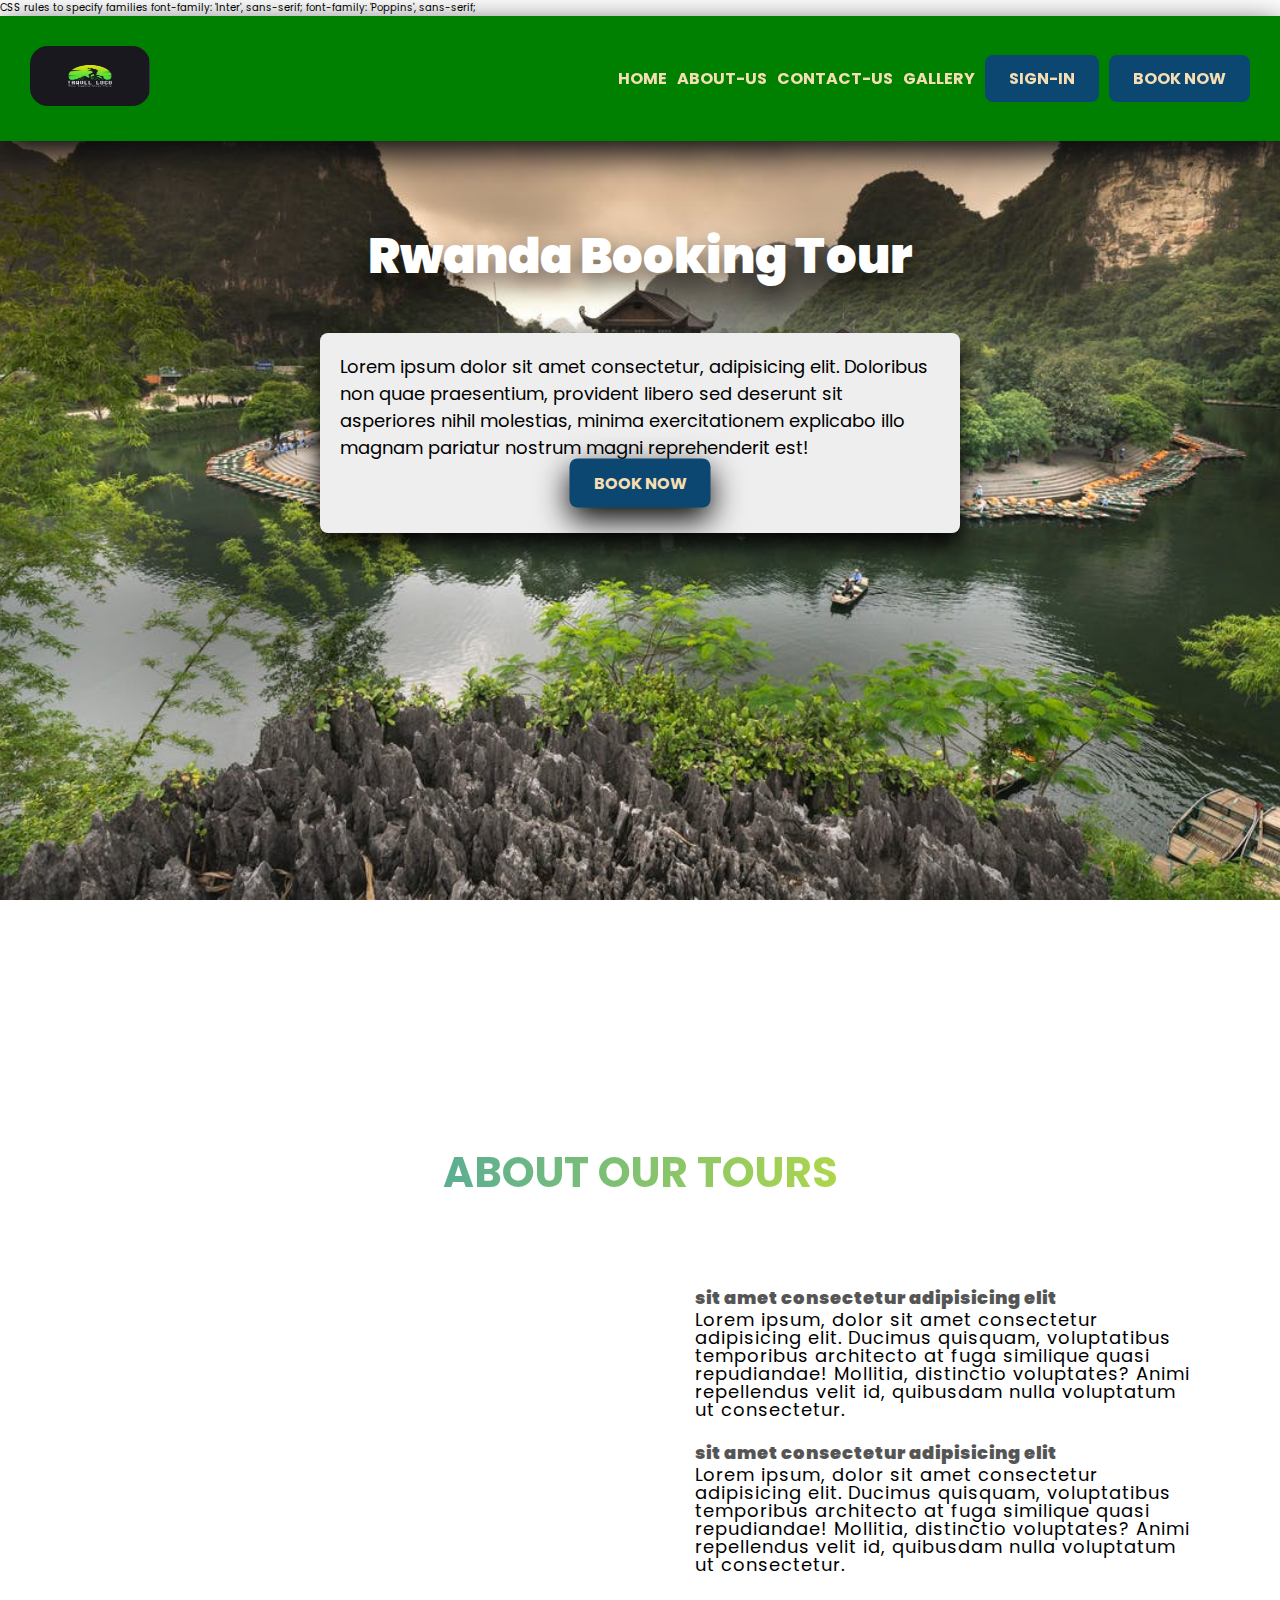
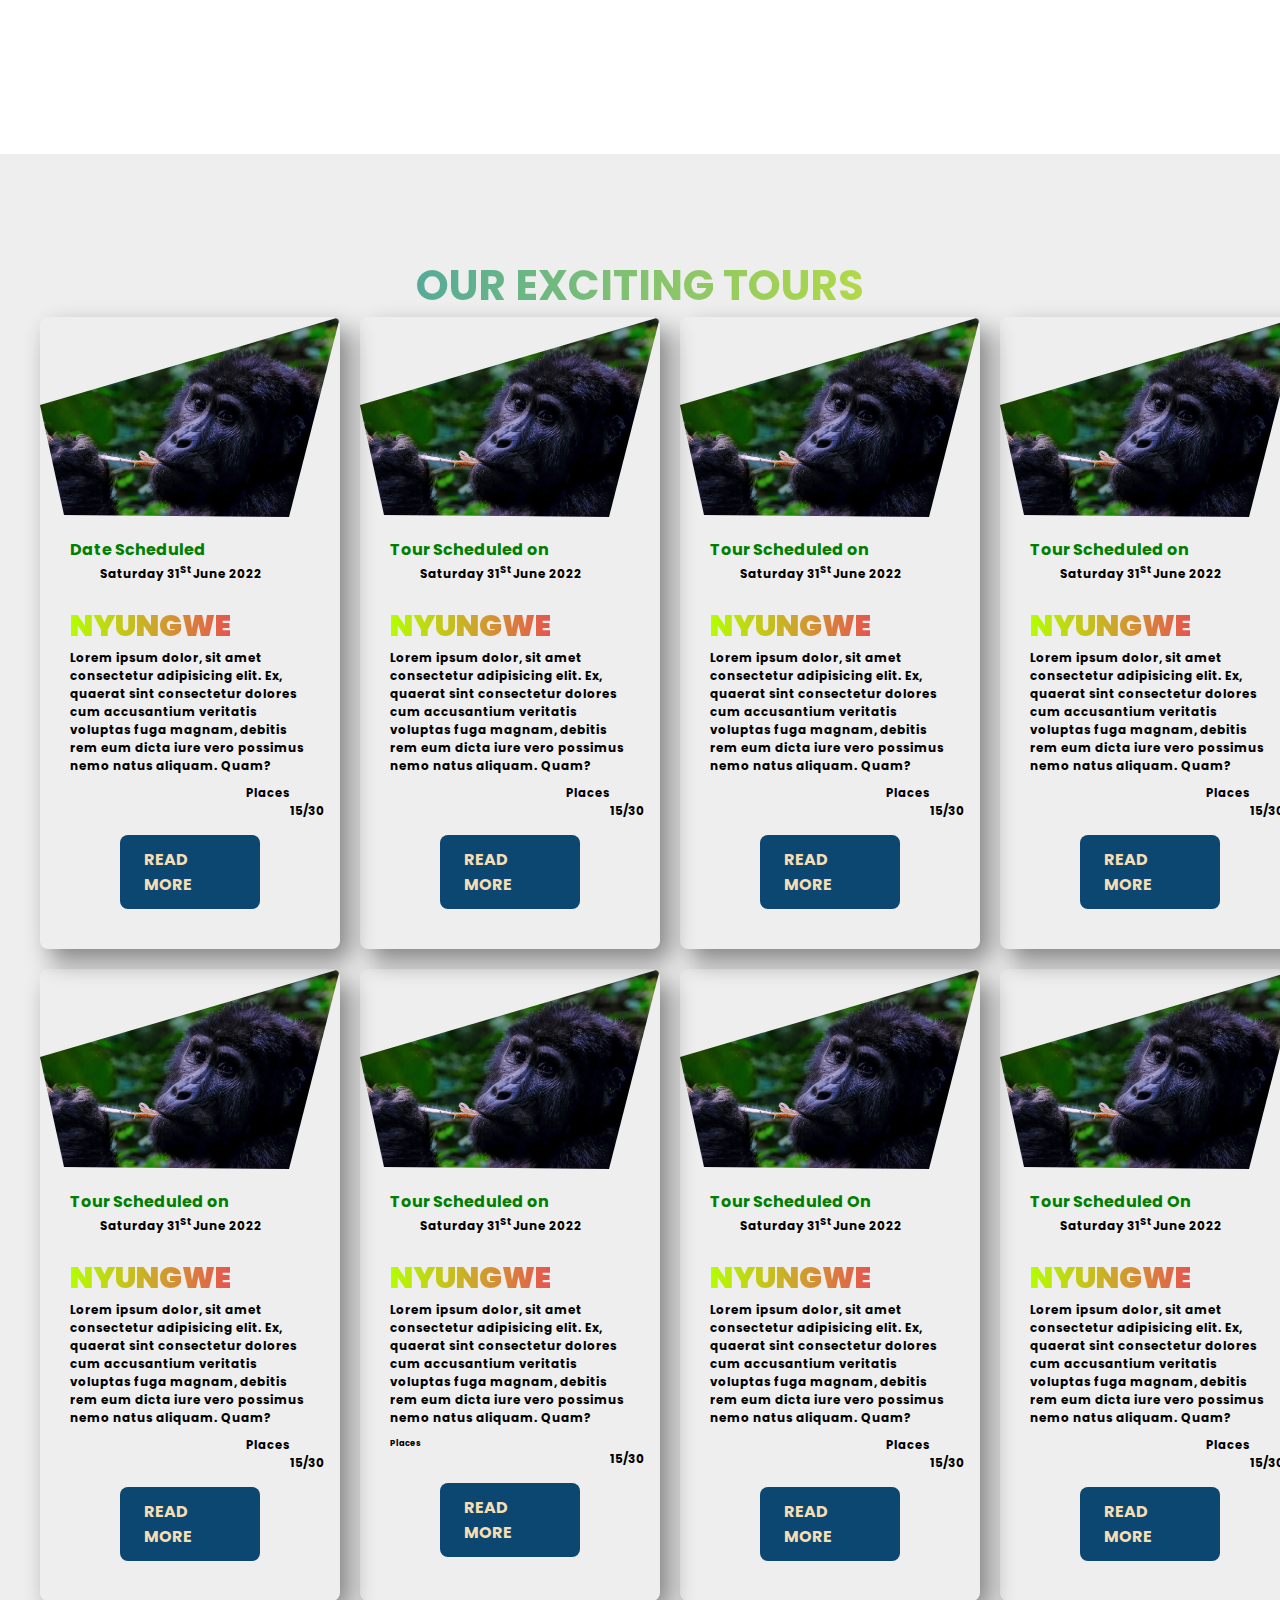
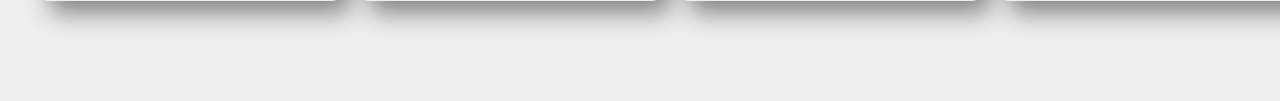
==== index.html @ 960411f7 "push my project" ====
<!DOCTYPE html>
<html lang="en">
  <head>
    <meta charset="UTF-8" />
    <meta http-equiv="X-UA-Compatible" content="IE=edge" />
    <meta name="viewport" content="width=device-width, initial-scale=1.0" />
    <title>Rwanda-Booking-Tour</title>
    <link rel="icon" href="images/travel-and-tour.jpg" />
    <link rel="stylesheet" href="CSS/style.css" />
    <link rel="preconnect" href="https://fonts.googleapis.com" />
    <link rel="preconnect" href="https://fonts.gstatic.com" crossorigin />
    <link
      href="https://fonts.googleapis.com/css2?family=Inter:wght@400;500;700;900&family=Poppins&display=swap"
      rel="stylesheet"
    />
    CSS rules to specify families font-family: 'Inter', sans-serif; font-family:
    'Poppins', sans-serif;
  </head>
  <body id="home">
    <nav >
      <div>
        <img
          class="logo-img"
          src="images/logo-travel.jpg"
          alt="Rwanda-Booking-Tour logo"
        />
      </div>
      <ul class="nav-links">
        <li><a href="#home" class="nav-link">Home</a></li>
        <li><a href="#about" class="nav-link">About-Us</a></li>
        <li><a href="" class="nav-link">Contact-Us</a></li>
        <li><a href="" class="nav-link">Gallery </a></li>
        <li><a href="" class="nav-link nav-btn">Sign-In</a></li>
        <li><a href="#tour" class="nav-link nav-btn">Book Now</a></li>
      </ul>
    </nav>
    <header>
      <div class="Home">
        <h1 class="home-title">Rwanda Booking Tour</h1>
        <div class="text">
          <p class="home-paragraph">
            Lorem ipsum dolor sit amet consectetur, adipisicing elit. Doloribus
            non quae praesentium, provident libero sed deserunt sit asperiores
            nihil molestias, minima exercitationem explicabo illo magnam
            pariatur nostrum magni reprehenderit est!
          </p>
          <a href="" class="nav-link nav-btn home-btn read-btn">Book Now </a>
        </div>
      </div>
    </header>
    <div class="about-container" id="about">
      <h2 class="title">About Our Tours</h2>
      <div class="container">
        <div class="video">
          <iframe
            width="560"
            height="315"
            src="https://www.youtube.com/embed/UB1O30fR-EE"
            title="YouTube video player"
            frameborder="0"
            allow="accelerometer; autoplay; clipboard-write; encrypted-media; gyroscope; picture-in-picture"
            allowfullscreen
          ></iframe>
        </div>
        <div class="about-text">
          <div class="firstParagraph">
            <h4>sit amet consectetur adipisicing elit</h4>

            <p class="about-paragraph">
              Lorem ipsum, dolor sit amet consectetur adipisicing elit. Ducimus
              quisquam, voluptatibus temporibus architecto at fuga similique
              quasi repudiandae! Mollitia, distinctio voluptates? Animi
              repellendus velit id, quibusdam nulla voluptatum ut consectetur.
            </p>
          </div>
          <div class="secondParagraph">
            <h4>sit amet consectetur adipisicing elit</h4>
            <p class="about-paragraph">
              Lorem ipsum, dolor sit amet consectetur adipisicing elit. Ducimus
              quisquam, voluptatibus temporibus architecto at fuga similique
              quasi repudiandae! Mollitia, distinctio voluptates? Animi
              repellendus velit id, quibusdam nulla voluptatum ut consectetur.
            </p>
          </div>
        </div>
      </div>
    </div>
    <div class="tours-container" id="tour">
      <h2 class="title">Our Exciting Tours</h2>
      <div class="main-card">
        <div class="card">
          <img src="images/gorilla2.jpeg" alt="" class="img-card" />
          <div class="card-content">
            <h5 class="schedule-title">Date Scheduled</h5>
            <p class="schedule-date">Saturday 31<sup>St</sup>June 2022</p>
            <h3 class="tour-title">Nyungwe</h3>
            <p>
              Lorem ipsum dolor, sit amet consectetur adipisicing elit. Ex,
              quaerat sint consectetur dolores cum accusantium veritatis
              voluptas fuga magnam, debitis rem eum dicta iure vero possimus
              nemo natus aliquam. Quam?
            </p>
            <div class="place-number">
              <h5 class="place-title">Places</h5>
            <p class="place">15/30</p>
            </div>
            
          </div>
          <div>
            <a href="" class="nav-link nav-btn read-more">Read More </a>
          </div>
          
        </div>
        <div class="card">
          <img src="images/gorilla2.jpeg" alt="" class="img-card" />
          <div class="card-content">
            <h5 class="schedule-title">Tour Scheduled on</h5>
            <p class="schedule-date">Saturday 31<sup>St</sup>June 2022</p>
            <h3 class="tour-title">Nyungwe</h3>
            <p>
              Lorem ipsum dolor, sit amet consectetur adipisicing elit. Ex,
              quaerat sint consectetur dolores cum accusantium veritatis
              voluptas fuga magnam, debitis rem eum dicta iure vero possimus
              nemo natus aliquam. Quam?
            </p>
            <div class="place-number">
              <h5 class="place-title">Places</h5>
            <p class="place">15/30</p>
            </div>
            
          </div>
          <div>
            <a href="" class="nav-link nav-btn read-more">Read More </a>
          </div>
          
        </div>
        <div class="card">
          <img src="images/gorilla2.jpeg" alt="" class="img-card" />
          <div class="card-content">
            <h5 class="schedule-title">Tour Scheduled on</h5>
            <p class="schedule-date">Saturday 31<sup>St</sup>June 2022</p>
            <h3 class="tour-title">Nyungwe</h3>
            <p>
              Lorem ipsum dolor, sit amet consectetur adipisicing elit. Ex,
              quaerat sint consectetur dolores cum accusantium veritatis
              voluptas fuga magnam, debitis rem eum dicta iure vero possimus
              nemo natus aliquam. Quam?
            </p>
            <div class="place-number">
              <h5 class="place-title">Places</h5>
              <p class="place">15/30</p>
            </div>
           
          </div>
          <div>
            <a href="" class="nav-link nav-btn read-more">Read More </a>
          </div>
          
        </div>
        <div class="card">
          <img src="images/gorilla2.jpeg" alt="" class="img-card" />
          <div class="card-content">
            <h5 class="schedule-title">Tour Scheduled on</h5>
            <p class="schedule-date">Saturday 31<sup>St</sup>June 2022</p>
            <h3 class="tour-title">Nyungwe</h3>
            <p>
              Lorem ipsum dolor, sit amet consectetur adipisicing elit. Ex,
              quaerat sint consectetur dolores cum accusantium veritatis
              voluptas fuga magnam, debitis rem eum dicta iure vero possimus
              nemo natus aliquam. Quam?
            </p>
            <div class="place-number">
              <h5 class="place-title">Places</h5>
            <p class="place">15/30</p>
            </div>
            
          </div>
          <div>
            <a href="" class="nav-link nav-btn read-more">Read More </a>
          </div>
          
        </div>
        <div class="card">
          <img src="images/gorilla2.jpeg" alt="" class="img-card" />
          <div class="card-content">
            <h5 class="schedule-title">Tour Scheduled on</h5>
            <p class="schedule-date">Saturday 31<sup>St</sup>June 2022</p>
            <h3 class="tour-title">Nyungwe</h3>
            <p>
              Lorem ipsum dolor, sit amet consectetur adipisicing elit. Ex,
              quaerat sint consectetur dolores cum accusantium veritatis
              voluptas fuga magnam, debitis rem eum dicta iure vero possimus
              nemo natus aliquam. Quam?
            </p>
            <div class="place-number">
              <h5 class="place-title">Places</h5>
              <p class="place">15/30</p>
            </div>
           
          </div>
          <div>
            <a href="" class="nav-link nav-btn read-more">Read More </a>
          </div>
          
        </div>
        <div class="card">
          <img src="images/gorilla2.jpeg" alt="" class="img-card" />
          <div class="card-content">
            <h5 class="schedule-title">Tour Scheduled on</h5>
            <p class="schedule-date">Saturday 31<sup>St</sup>June 2022</p>
            <h3 class="tour-title">Nyungwe</h3>
            <p>
              Lorem ipsum dolor, sit amet consectetur adipisicing elit. Ex,
              quaerat sint consectetur dolores cum accusantium veritatis
              voluptas fuga magnam, debitis rem eum dicta iure vero possimus
              nemo natus aliquam. Quam?
            </p>
            <div class="place-number"></div>
            <h5 class="place-title">Places</h5>
            <p class="place">15/30</p>
          </div>
          <div>
            <a href="" class="nav-link nav-btn read-more">Read More </a>
          </div>
          
        </div>
        <div class="card">
          <img src="images/gorilla2.jpeg" alt="" class="img-card" />
          <div class="card-content">
            <h5 class="schedule-title">Tour Scheduled On</h5>
            <p class="schedule-date">Saturday 31<sup>St</sup>June 2022</p>
            <h3 class="tour-title">Nyungwe</h3>
            <p>
              Lorem ipsum dolor, sit amet consectetur adipisicing elit. Ex,
              quaerat sint consectetur dolores cum accusantium veritatis
              voluptas fuga magnam, debitis rem eum dicta iure vero possimus
              nemo natus aliquam. Quam?
            </p>
            <div class="place-number">
              <h5 class="place-title">Places</h5>
            <p class="place">15/30</p>
            </div>
            
          </div>
          <div>
            <a href="" class="nav-link nav-btn read-more">Read More </a>
          </div>
          
        </div>
        <div class="card">
          <img src="images/gorilla2.jpeg" alt="" class="img-card" />
          <div class="card-content">
            <h5 class="schedule-title">Tour Scheduled On</h5>
            <p class="schedule-date">Saturday 31<sup>St</sup>June 2022</p>
            <h3 class="tour-title">Nyungwe</h3>
            <p>
              Lorem ipsum dolor, sit amet consectetur adipisicing elit. Ex,
              quaerat sint consectetur dolores cum accusantium veritatis
              voluptas fuga magnam, debitis rem eum dicta iure vero possimus
              nemo natus aliquam. Quam?
            </p>
            <div class="place-number">
              <h5 class="place-title">Places</h5>
              <p class="place">15/30</p>
            </div>
            
          </div>
          <div>
            <a href="" class="nav-link nav-btn read-more">Read More </a>
          </div>
          
        </div>
      </div>
    </div>
  </body>
</html>
---- CSS/style.css ----
* {
  padding: 0;
  margin: 0;
  box-sizing: border-box;
}
html {
  font-size: 62.5%;
  scroll-behavior: smooth;
}
body {
  font-family: "Inter", sans-serif;
  font-family: "Poppins", sans-serif;
}
header {
  background-image: url("/images/pexels-photo-2161467.jpeg");
  width: 100%;
  height: 100vh;
  background-repeat: no-repeat;
  background-size: cover;
  background-position: bottom center;
  background-attachment: fixed;
}
.logo-img {
  width: 12rem;
  border-radius: 1.8rem;
  height: 6rem;

}
.logo {
  text-decoration: none;
}

nav {
  background-color:green;
  padding: 3rem;
  display: flex;
  justify-content: space-between;
  /* background: rgba(241, 7, 143, 0.178); */
  box-shadow: 0 1.2rem 3.2rem rgb(8, 10, 14);
  position: sticky;
  top:0;
  z-index: 9999;
  width: 100%;
}
.nav-links {
  list-style-type: none;
  display: flex;
  font-size: 1rem;
  gap: 1rem;
  /* background: yellow; */
  align-items: center;
}
.nav-link {
    color: white;
    font-size: 1rem;
    font-weight: bold;
  }
.nav-link:link,.nav-link:visited {
  color: wheat;
  font-size: 1.6rem;
  font-weight: bold;
  text-decoration: none;
  text-transform: uppercase;
  transition: all 0.3s;
}
.nav-link:hover,.nav-link:active {
    color: yellow;
    cursor: pointer;
  }
.nav-btn:link, .nav-btn:visited {
  padding: 1.2rem 2.4rem;
  background:#0c4772 ;
  border-radius: 0.8rem;
  transition: all 0.3s;
}
.nav-btn:hover,.nav-btn:active { 
  background: rgb(15, 219, 66);
  border-radius: 0.8rem;
}

/* .nav-btn {
  background: rgba(11, 7, 241, 0.377);
  font-size: 1.8rem;
  /* width: 2rem;
  height: 2rem; */
/* }   */
.heading-title {
  color: white;
  text-align: center;
  font-size: 4.8rem;

  padding: 6rem 0 0 0;
}
.home-title {
  text-align: center;
  color: white;
  font-size: 4.8rem;
  font-weight: 900;
  padding-top: 8rem;
  padding-bottom: 4rem;
  text-shadow: 0 1.2rem 2.4rem #000000a8;
}
.text {
  border-radius: 0.8rem;
  width: 50%;
  padding: 2rem;
  margin:0 auto;
  position: relative;
  background: #eee;
  border-radius: 0.8rem;
  height: 20rem;
  box-shadow: 0 1.2rem 2.4rem black;
}
.home-paragraph {
  color: #000;
  font-size: 1.8rem;
  margin-bottom: 1rem;
  

}
.home-btn {
 
  display: inline-block;
  font-weight: 700;
  box-shadow: 0 1.2rem 3.2rem black;
  position: absolute;
  bottom: 0.1rem;
  left: 50%;
  transform: translate(-50%, -50%);
  transition: all 0.3s;
  border-radius: 3.2rem;
}
.about-container,.tours-container{
    padding: 10rem 4rem;
   
}
.container{
    display: grid;
    grid-template-columns: repeat(2, 1fr);
    gap: 3rem;
    align-items: center; }

.about-text{
      padding:8rem 4rem ;
  }  

.title{
text-align: center;
font-size: 4.2rem;
text-transform: uppercase;
background-image: linear-gradient(to right , #0885df, yellow);
color: transparent;
-webkit-background-clip: text;

}
.firstParagraph{
   margin-bottom: 2rem;

}
h4{
    font-size: 1.8rem;
    font-weight:900 ;
    color: #555;
}
.about-paragraph{
 font-size: 1.8rem;
 color: 333;
 line-height: 1;
 letter-spacing: 1px;
}
.tours-container{
  background-color: #eee;
}
.img-card{
  width: 100%;
  /* clip-path: polygon(0 0, 100% 0, 100% 100%, 44% 100%); */
  /* clip-path: polygon(2% 43%, 100% 0%, 83% 100%, 21% 99%); */
  clip-path: polygon(0 44%, 100% 0%, 83% 100%, 8% 99%);
}
.card{
  width: 300px;
  background-color: fff;
  /* display: flex;
  flex-direction: column; */
  gap: 3rem;
  box-shadow: 1rem 1.2rem 2.4rem rgba(0,0,0,0.45);
  border-radius: 0.8rem;
  overflow: hidden;
  transition: all 0.8s;
}
.card:hover{
  transform: scale(1.2);
}
.main-card{
  display: grid;
  grid-template-columns:repeat(4,1fr);
  gap:2rem;
}
.card-content{
  padding: 1.5rem 3rem;
}
.read-more{
  display: inline-block;
  margin:0rem 8rem 4rem 8rem;
  align-items: center;
  justify-content: center;
}
.schedule-title{
  color:green;
  font-size: 1.6rem;
}
.schedule-date{
  font-size: 1.6rem;
  padding: 0rem 0rem 2rem 3rem;
}
 .tour-title{
  font-size: 3rem;
  text-transform: uppercase;
  /* text-align: center; */
  background-image: linear-gradient(to right, #b3ff00, rgb(255, 0, 119));
  color: transparent; 
  -webkit-background-clip: text;
  font-weight: 900; 
 
} 
.tour-text{
  font: 1.6rem;
  padding: 1.5rem 1rem 0;
  color: #555;
}
.place-number{
  padding: 1rem 2rem 0rem 0rem;
  text-align: right;
  font-size: 1.4rem;
}
/* .place-title,.place{
  
} */
.place{
  margin-left: 22rem;
}
.card-content p{
  font-size: 1.2rem;
  font-weight: 700;
}
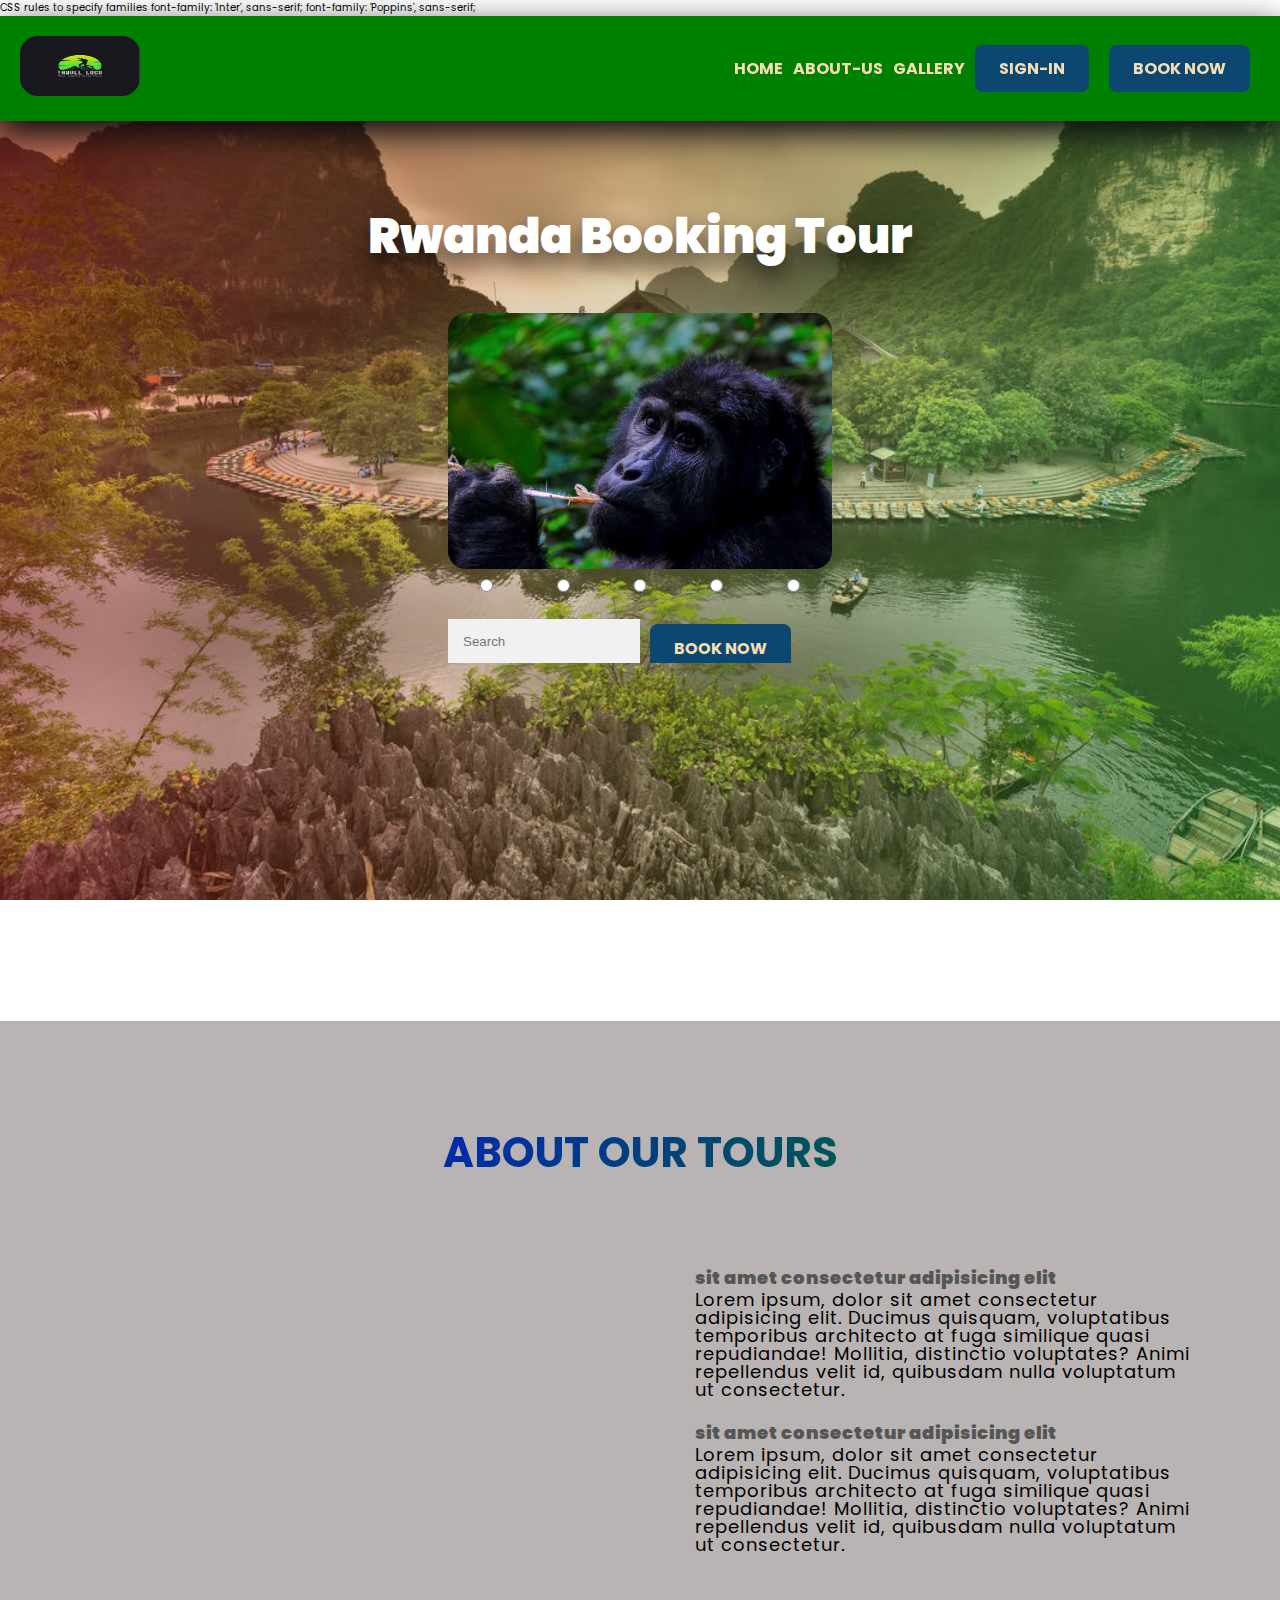
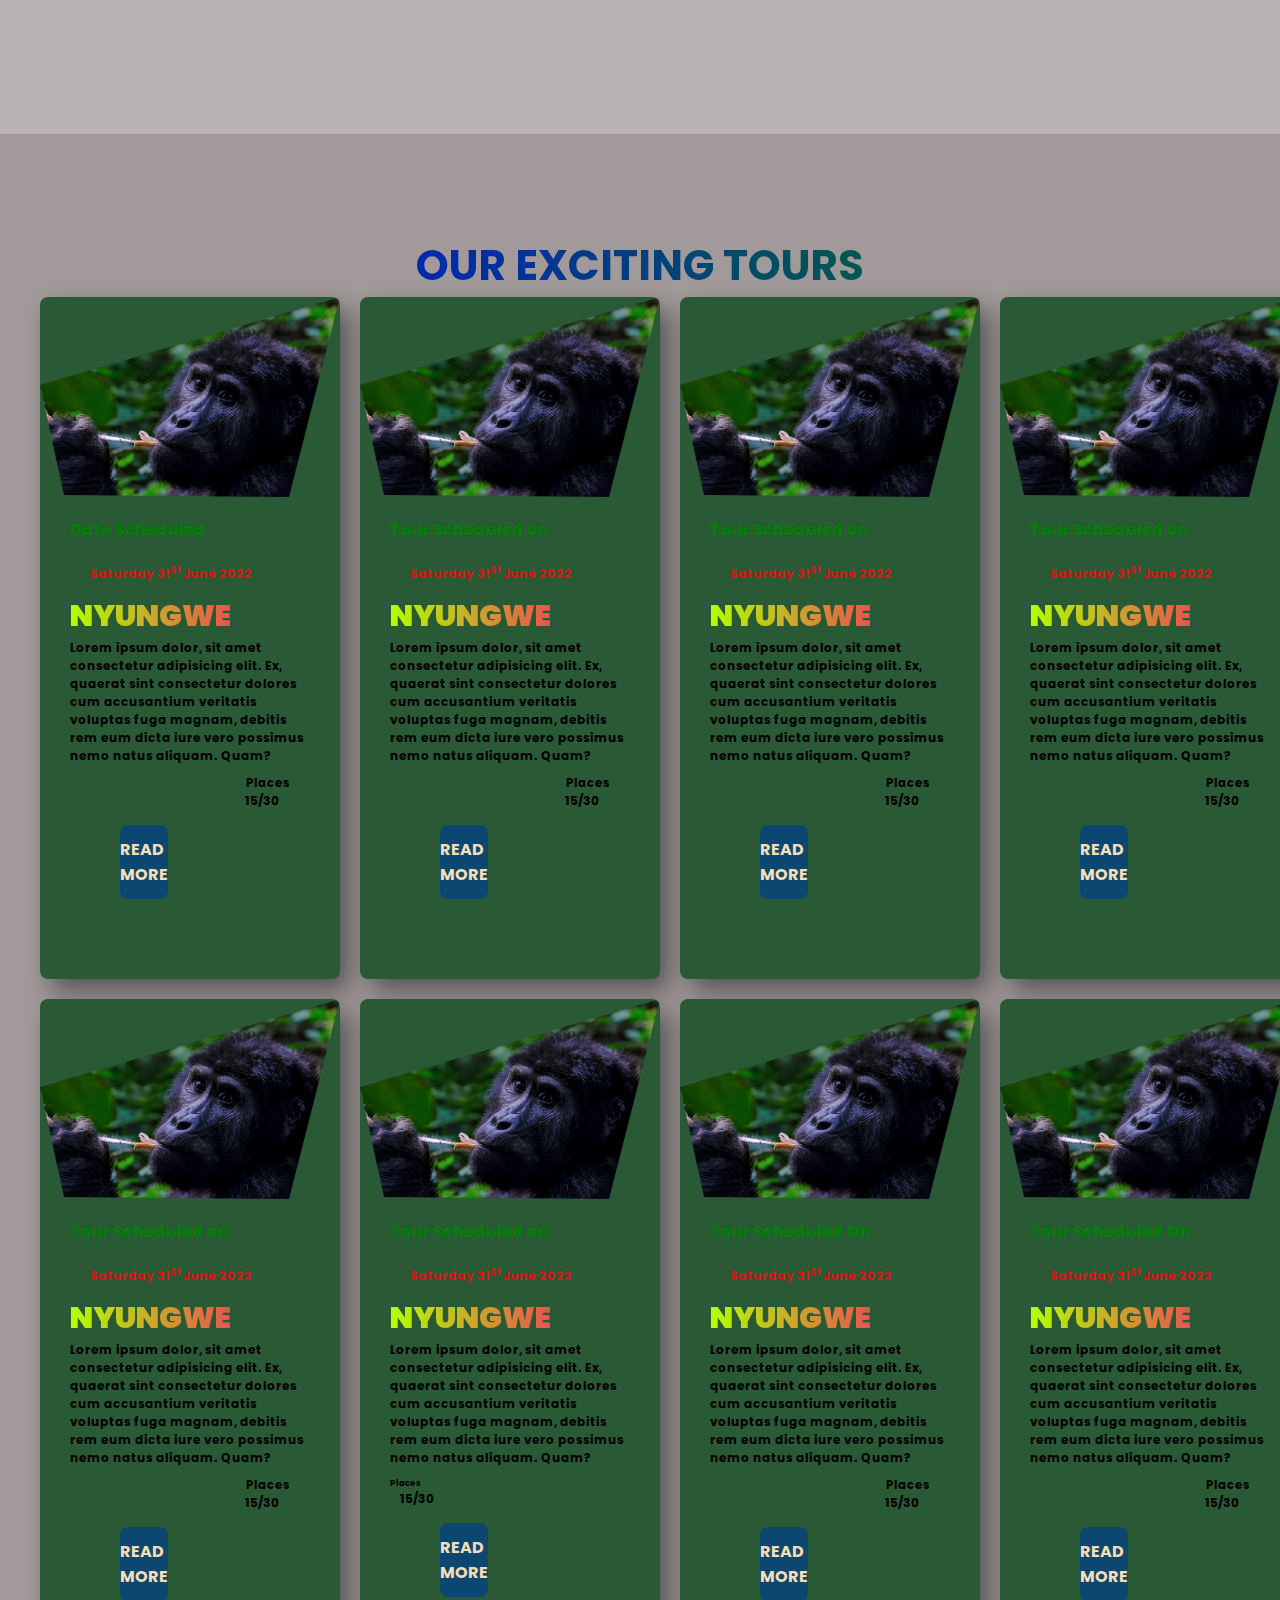
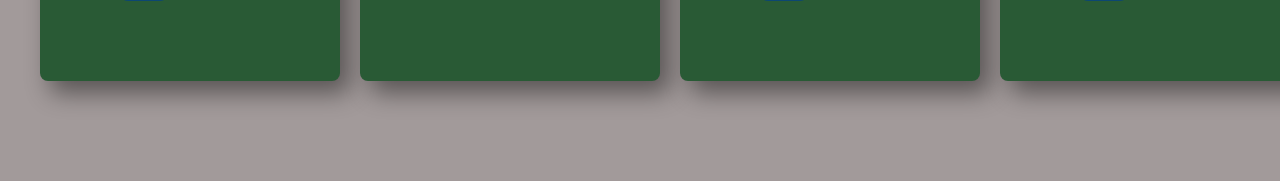
==== commit d9d70366: "push my project" ====
--- a/index.html
+++ b/index.html
@@ -28,23 +28,27 @@
       <ul class="nav-links">
         <li><a href="#home" class="nav-link">Home</a></li>
         <li><a href="#about" class="nav-link">About-Us</a></li>
-        <li><a href="" class="nav-link">Contact-Us</a></li>
-        <li><a href="" class="nav-link">Gallery </a></li>
-        <li><a href="" class="nav-link nav-btn">Sign-In</a></li>
-        <li><a href="#tour" class="nav-link nav-btn">Book Now</a></li>
+        <li><a href="#tour" class="nav-link">Gallery </a></li>
+        <li><a href="contact.html" class="nav-link nav-btn">Sign-In</a></li>
+        <li><a href="book1.html" class="nav-link nav-btn read-btn">Book Now</a></li>
       </ul>
     </nav>
     <header>
       <div class="Home">
         <h1 class="home-title">Rwanda Booking Tour</h1>
-        <div class="text">
-          <p class="home-paragraph">
-            Lorem ipsum dolor sit amet consectetur, adipisicing elit. Doloribus
-            non quae praesentium, provident libero sed deserunt sit asperiores
-            nihil molestias, minima exercitationem explicabo illo magnam
-            pariatur nostrum magni reprehenderit est!
-          </p>
-          <a href="" class="nav-link nav-btn home-btn read-btn">Book Now </a>
+        <div class= "home-bck"  >
+       
+         <img src="images/gorilla2.jpeg" alt="Gorilla image" class="img-gorilla">
+         <div class="rad">
+          <input id="rad" type="radio"> <input type="radio"> <input type="radio"> <input type="radio"> <input type="radio">
+         </div> 
+         
+         <div class="search-btn">
+          <input class= "search" type="Search"   placeholder="Search">
+          <a href="book1.html" class="nav-link nav-btn  read-btn">Book Now </a>
+         </div>
+         
+         
         </div>
       </div>
     </header>
--- a/CSS/style.css
+++ b/CSS/style.css
@@ -12,14 +12,15 @@
   font-family: "Poppins", sans-serif;
 }
 header {
-  background-image: url("/images/pexels-photo-2161467.jpeg");
+  background-image: linear-gradient(to right ,rgba(233, 12, 12, 0.274),rgba(53, 197, 53, 0.308) ),url("../images/pexels-photo-2161467.jpeg");
   width: 100%;
   height: 100vh;
   background-repeat: no-repeat;
   background-size: cover;
   background-position: bottom center;
   background-attachment: fixed;
-}
+  
+} 
 .logo-img {
   width: 12rem;
   border-radius: 1.8rem;
@@ -32,7 +33,7 @@
 
 nav {
   background-color:green;
-  padding: 3rem;
+  padding: 2rem;
   display: flex;
   justify-content: space-between;
   /* background: rgba(241, 7, 143, 0.178); */
@@ -41,6 +42,34 @@
   top:0;
   z-index: 9999;
   width: 100%;
+}
+.img-gorilla{
+   width: 100%;
+   border-radius: 18px;
+}
+.home-bck{
+  width:30%;
+  margin: auto;
+  height: 350px;
+  overflow: hidden;
+  object-fit: cover;
+  /* padding: 10px; */
+}
+.rad{
+  display: flex;
+  /* padding-left: 10px; */
+
+  /* gap: 30px; */
+
+}
+.read-btn{
+  margin: 10px;
+  
+}
+
+.search-btn{
+  display: flex;
+ /* margin-top: 0px; */
 }
 .nav-links {
   list-style-type: none;
@@ -69,7 +98,7 @@
   }
 .nav-btn:link, .nav-btn:visited {
   padding: 1.2rem 2.4rem;
-  background:#0c4772 ;
+  /* background:#0c4772 ; */
   border-radius: 0.8rem;
   transition: all 0.3s;
 }
@@ -78,12 +107,13 @@
   border-radius: 0.8rem;
 }
 
-/* .nav-btn {
-  background: rgba(11, 7, 241, 0.377);
-  font-size: 1.8rem;
-  /* width: 2rem;
-  height: 2rem; */
-/* }   */
+.nav-btn {
+  /* background: rgba(11, 7, 241, 0.377); */
+  background:#0c4772;
+ font-size: 1.8rem;
+  /* width: 2rem; */
+  /* height: 2rem; */ */
+}
 .heading-title {
   color: white;
   text-align: center;
@@ -99,6 +129,9 @@
   padding-top: 8rem;
   padding-bottom: 4rem;
   text-shadow: 0 1.2rem 2.4rem #000000a8;
+  /* background-image: linear-gradient(to right , #f50707, rgb(0, 60, 255));
+  color: transparent;
+ -webkit-background-clip: text; */
 }
 .text {
   border-radius: 0.8rem;
@@ -113,25 +146,35 @@
 }
 .home-paragraph {
   color: #000;
-  font-size: 1.8rem;
+  font-size: 1.6rem;
   margin-bottom: 1rem;
   
 
 }
+.search{
+  padding-right: 80px;
+}
+
 .home-btn {
- 
+  background: #000; 
   display: inline-block;
   font-weight: 700;
   box-shadow: 0 1.2rem 3.2rem black;
   position: absolute;
-  bottom: 0.1rem;
+ 
+  margin-top: 30rem;
   left: 50%;
   transform: translate(-50%, -50%);
   transition: all 0.3s;
   border-radius: 3.2rem;
+  
+
+  
+  
 }
 .about-container,.tours-container{
     padding: 10rem 4rem;
+    background-color: rgb(185, 179, 179);
    
 }
 .container{
@@ -148,9 +191,10 @@
 text-align: center;
 font-size: 4.2rem;
 text-transform: uppercase;
-background-image: linear-gradient(to right , #0885df, yellow);
+background-image: linear-gradient(to right , blue, green);
 color: transparent;
 -webkit-background-clip: text;
+font-weight: bold;
 
 }
 .firstParagraph{
@@ -169,7 +213,8 @@
  letter-spacing: 1px;
 }
 .tours-container{
-  background-color: #eee;
+ 
+  background-color: rgba(88, 74, 74, 0.555);
 }
 .img-card{
   width: 100%;
@@ -179,7 +224,7 @@
 }
 .card{
   width: 300px;
-  background-color: fff;
+  background-color: rgb(41, 90, 53);
   /* display: flex;
   flex-direction: column; */
   gap: 3rem;
@@ -200,8 +245,8 @@
   padding: 1.5rem 3rem;
 }
 .read-more{
-  display: inline-block;
-  margin:0rem 8rem 4rem 8rem;
+  display: flex;
+  margin:0rem 36rem 8rem 8rem;
   align-items: center;
   justify-content: center;
 }
@@ -211,7 +256,7 @@
 }
 .schedule-date{
   font-size: 1.6rem;
-  padding: 0rem 0rem 2rem 3rem;
+  padding: 2rem 0rem 1rem 2rem;
 }
  .tour-title{
   font-size: 3rem;
@@ -243,3 +288,93 @@
   font-size: 1.2rem;
   font-weight: 700;
 }
+
+.book-contents{
+  padding:2rem
+}
+.place{
+  margin: 0rem 1rem;
+}
+.book-now{
+  padding: 10rem 4rem;
+  
+}
+.schedule-date{
+  color:rgb(218, 20, 20);
+}
+.align-right{
+  text-align: right;
+  margin-bottom: 1rem;
+}
+.book-img{
+  object-fit: cover;
+  transform: scale(0.9,1.1);
+  width: 500px;
+  border-radius: 1.8rem;
+  
+}
+.book{
+  display: flex;
+ 
+  background-color: #96aace;
+
+}
+
+.dates{
+  font-weight: bolder;
+  font-size: medium;
+}
+.book-texts{
+  font-size: 18px;
+  line-height: 1.5;
+
+}
+.book-t{
+  padding-bottom: 4rem;
+
+}
+.contact-container{
+  display: flex;
+  flex-direction: column;
+  padding: 40px;
+  font-size: 18px;
+ align-items: flex-start;
+  width: 600px;
+  font-weight: bolder;
+}
+input {
+  width: 50%;
+  padding: 15px;
+  margin: 5px 0 22px 0;
+  display: flex;
+  border: none;
+  background: #f1f1f1;
+}
+button {
+  background-color: green;
+  color: white;
+  padding: 14px 40px;
+  margin: 8px 0;
+  border: none;
+  cursor: pointer;
+  width: 100%;
+  opacity: 0.9;
+}
+.cancelbtn {
+  padding: 14px 20px;
+  background-color: #f44336;
+}
+.cancelbtn, .signupbtn {
+  float: left;
+  width: 50%;
+  text-justify: auto;
+  
+}
+#myVideo{
+  position: fixed;
+  right: 0;
+  bottom: 0;
+  min-width: 100%;
+  min-height: 100%;
+  z-index: -1;
+}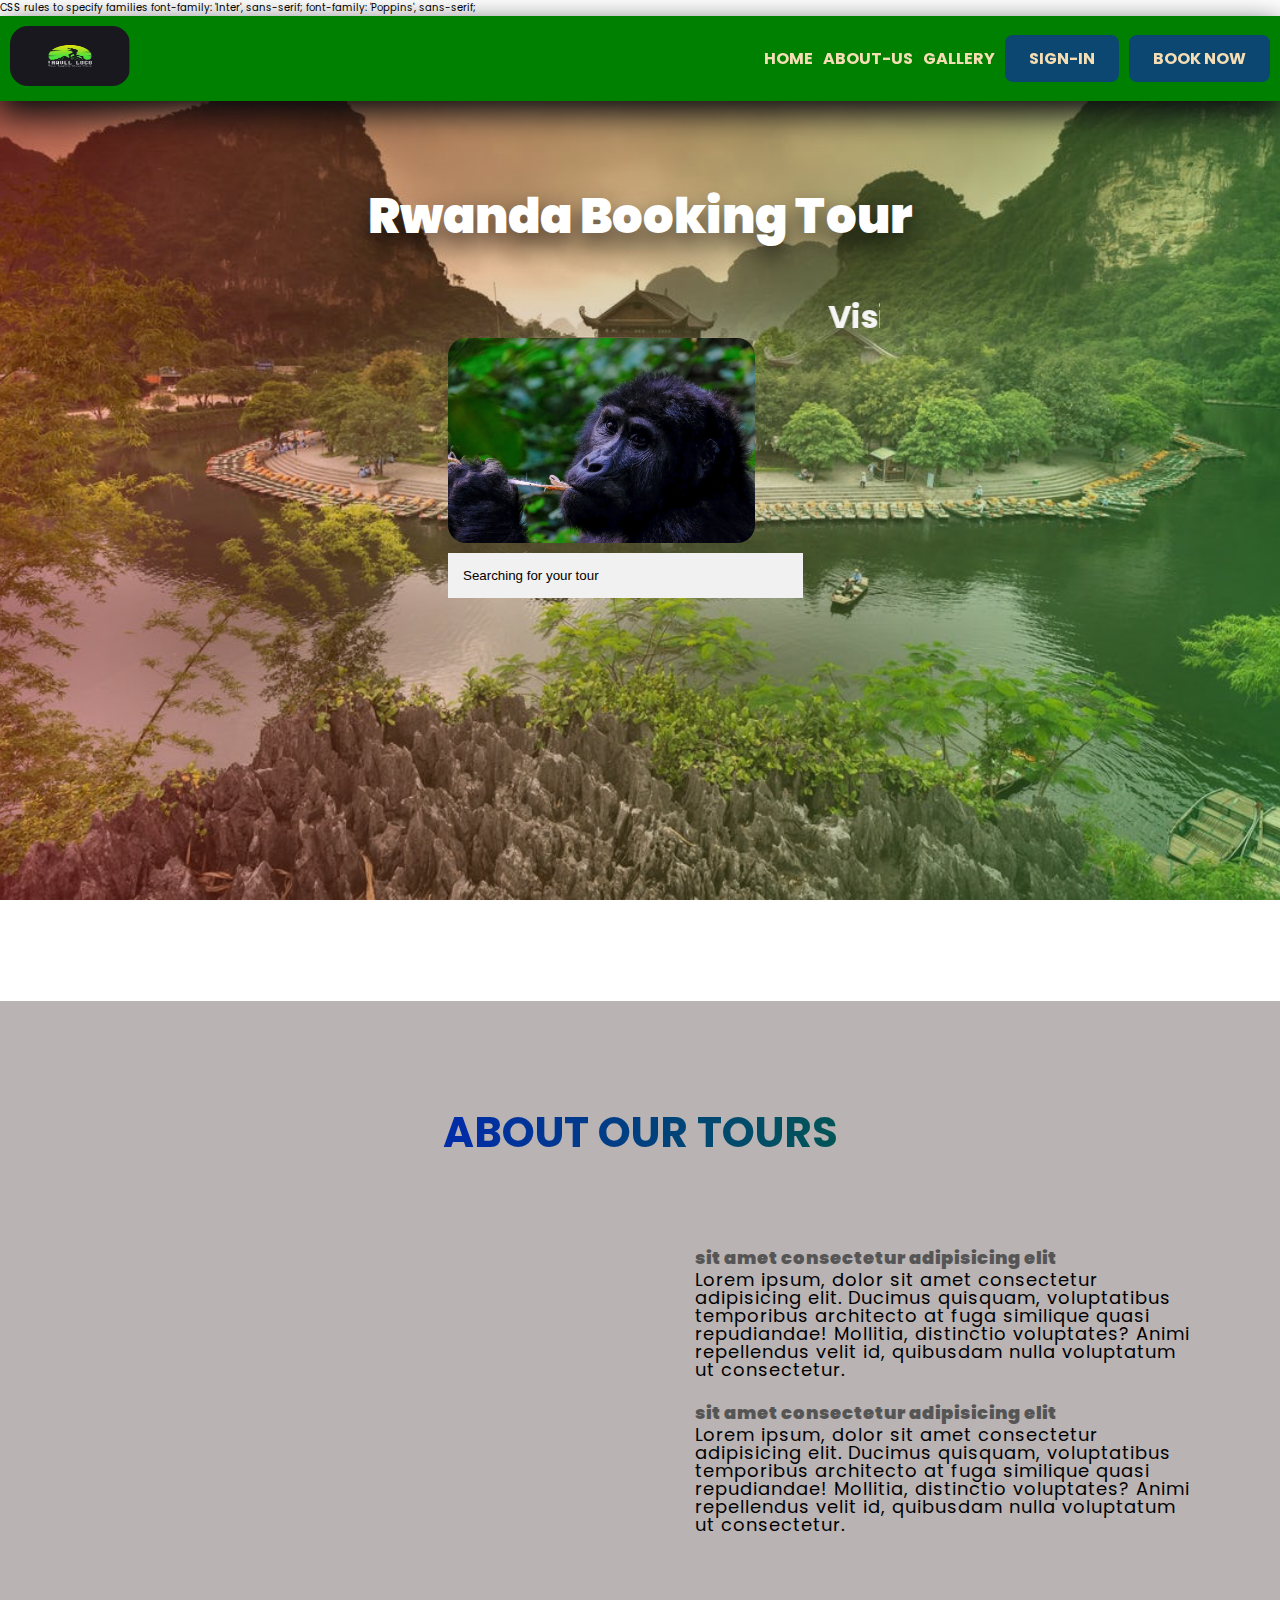
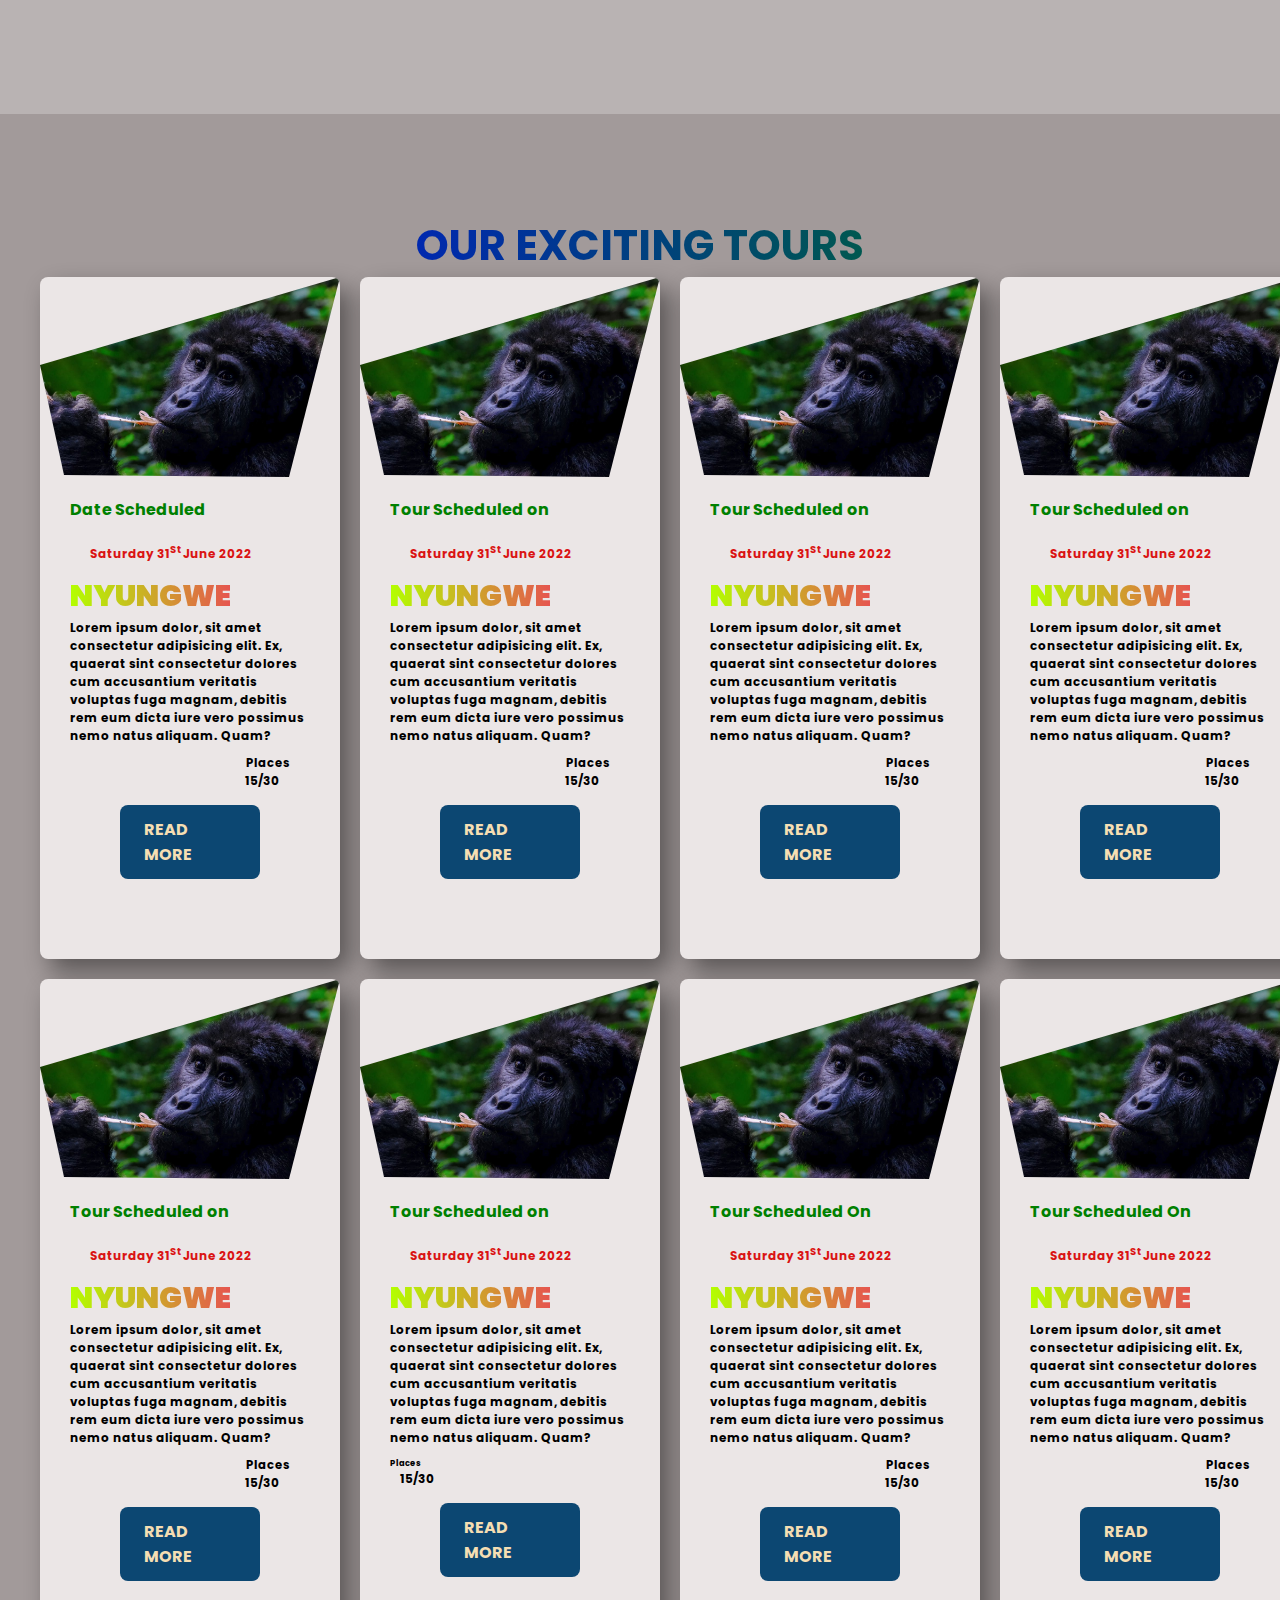
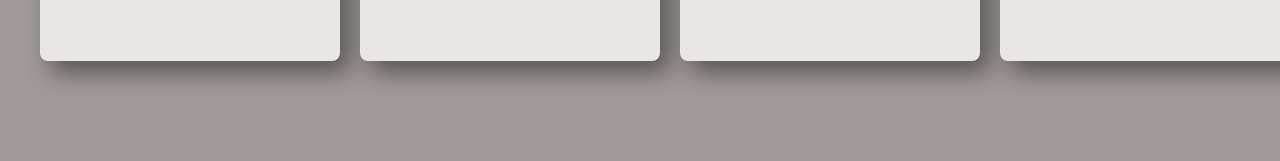
==== commit 07aa3700: "change my css and html" ====
--- a/index.html
+++ b/index.html
@@ -36,18 +36,21 @@
     <header>
       <div class="Home">
         <h1 class="home-title">Rwanda Booking Tour</h1>
+        <marquee direction="center" height="40" width="340" bgcolor="black" >Visit Gorilla-Visit Rwanda </marquee>
         <div class= "home-bck"  >
        
          <img src="images/gorilla2.jpeg" alt="Gorilla image" class="img-gorilla">
-         <div class="rad">
-          <input id="rad" type="radio"> <input type="radio"> <input type="radio"> <input type="radio"> <input type="radio">
-         </div> 
-         
-         <div class="search-btn">
-          <input class= "search" type="Search"   placeholder="Search">
-          <a href="book1.html" class="nav-link nav-btn  read-btn">Book Now </a>
-         </div>
-         
+         
+         <!-- <div class="rad">
+          <input id="rad" type="checkbox"> <input type="checkbox"> <input type="checkbox"> <input type="checkbox">
+         </div >   -->
+        
+          
+     
+            <input type="button" id="read"  value="Searching for your tour"></div>
+         
+         
+          
          
         </div>
       </div>
@@ -140,6 +143,7 @@
         </div>
         <div class="card">
           <img src="images/gorilla2.jpeg" alt="" class="img-card" />
+        
           <div class="card-content">
             <h5 class="schedule-title">Tour Scheduled on</h5>
             <p class="schedule-date">Saturday 31<sup>St</sup>June 2022</p>
--- a/CSS/style.css
+++ b/CSS/style.css
@@ -33,7 +33,7 @@
 
 nav {
   background-color:green;
-  padding: 2rem;
+  padding: 1rem;
   display: flex;
   justify-content: space-between;
   /* background: rgba(241, 7, 143, 0.178); */
@@ -44,13 +44,13 @@
   width: 100%;
 }
 .img-gorilla{
-   width: 100%;
+   width: 80%;
    border-radius: 18px;
 }
 .home-bck{
   width:30%;
   margin: auto;
-  height: 350px;
+  /* height: 350px; */
   overflow: hidden;
   object-fit: cover;
   /* padding: 10px; */
@@ -63,8 +63,10 @@
 
 }
 .read-btn{
-  margin: 10px;
-  
+  margin:10px 0px 20px 0px;
+  width: 400px;
+  justify-content: center;
+  height: 70px;
 }
 
 .search-btn{
@@ -83,6 +85,7 @@
     color: white;
     font-size: 1rem;
     font-weight: bold;
+    justify-items: center;
   }
 .nav-link:link,.nav-link:visited {
   color: wheat;
@@ -112,7 +115,7 @@
   background:#0c4772;
  font-size: 1.8rem;
   /* width: 2rem; */
-  /* height: 2rem; */ */
+  /* height: 2rem; */ 
 }
 .heading-title {
   color: white;
@@ -133,6 +136,19 @@
   color: transparent;
  -webkit-background-clip: text; */
 }
+#read{
+  padding-right: 34rem;
+}
+marquee{
+  font-size: 32px;
+  font-weight: bolder;
+  
+  background-color: transparent;
+   color: whitesmoke;
+  margin-left: 54rem;
+
+
+}
 .text {
   border-radius: 0.8rem;
   width: 50%;
@@ -152,7 +168,7 @@
 
 }
 .search{
-  padding-right: 80px;
+  padding-right: 100px;
 }
 
 .home-btn {
@@ -224,7 +240,7 @@
 }
 .card{
   width: 300px;
-  background-color: rgb(41, 90, 53);
+  background-color: rgb(235, 230, 230);
   /* display: flex;
   flex-direction: column; */
   gap: 3rem;
@@ -234,7 +250,7 @@
   transition: all 0.8s;
 }
 .card:hover{
-  transform: scale(1.2);
+  transform: scale(1.1,1.1);
 }
 .main-card{
   display: grid;
@@ -246,7 +262,7 @@
 }
 .read-more{
   display: flex;
-  margin:0rem 36rem 8rem 8rem;
+  margin:0rem 8rem 8rem 8rem;
   align-items: center;
   justify-content: center;
 }
@@ -306,9 +322,9 @@
   text-align: right;
   margin-bottom: 1rem;
 }
-.book-img{
+.book-img:{
   object-fit: cover;
-  transform: scale(0.9,1.1);
+  transform: scale(1.1,1.1);
   width: 500px;
   border-radius: 1.8rem;
   
@@ -316,7 +332,7 @@
 .book{
   display: flex;
  
-  background-color: #96aace;
+  background-color: #597ec2;
 
 }
 
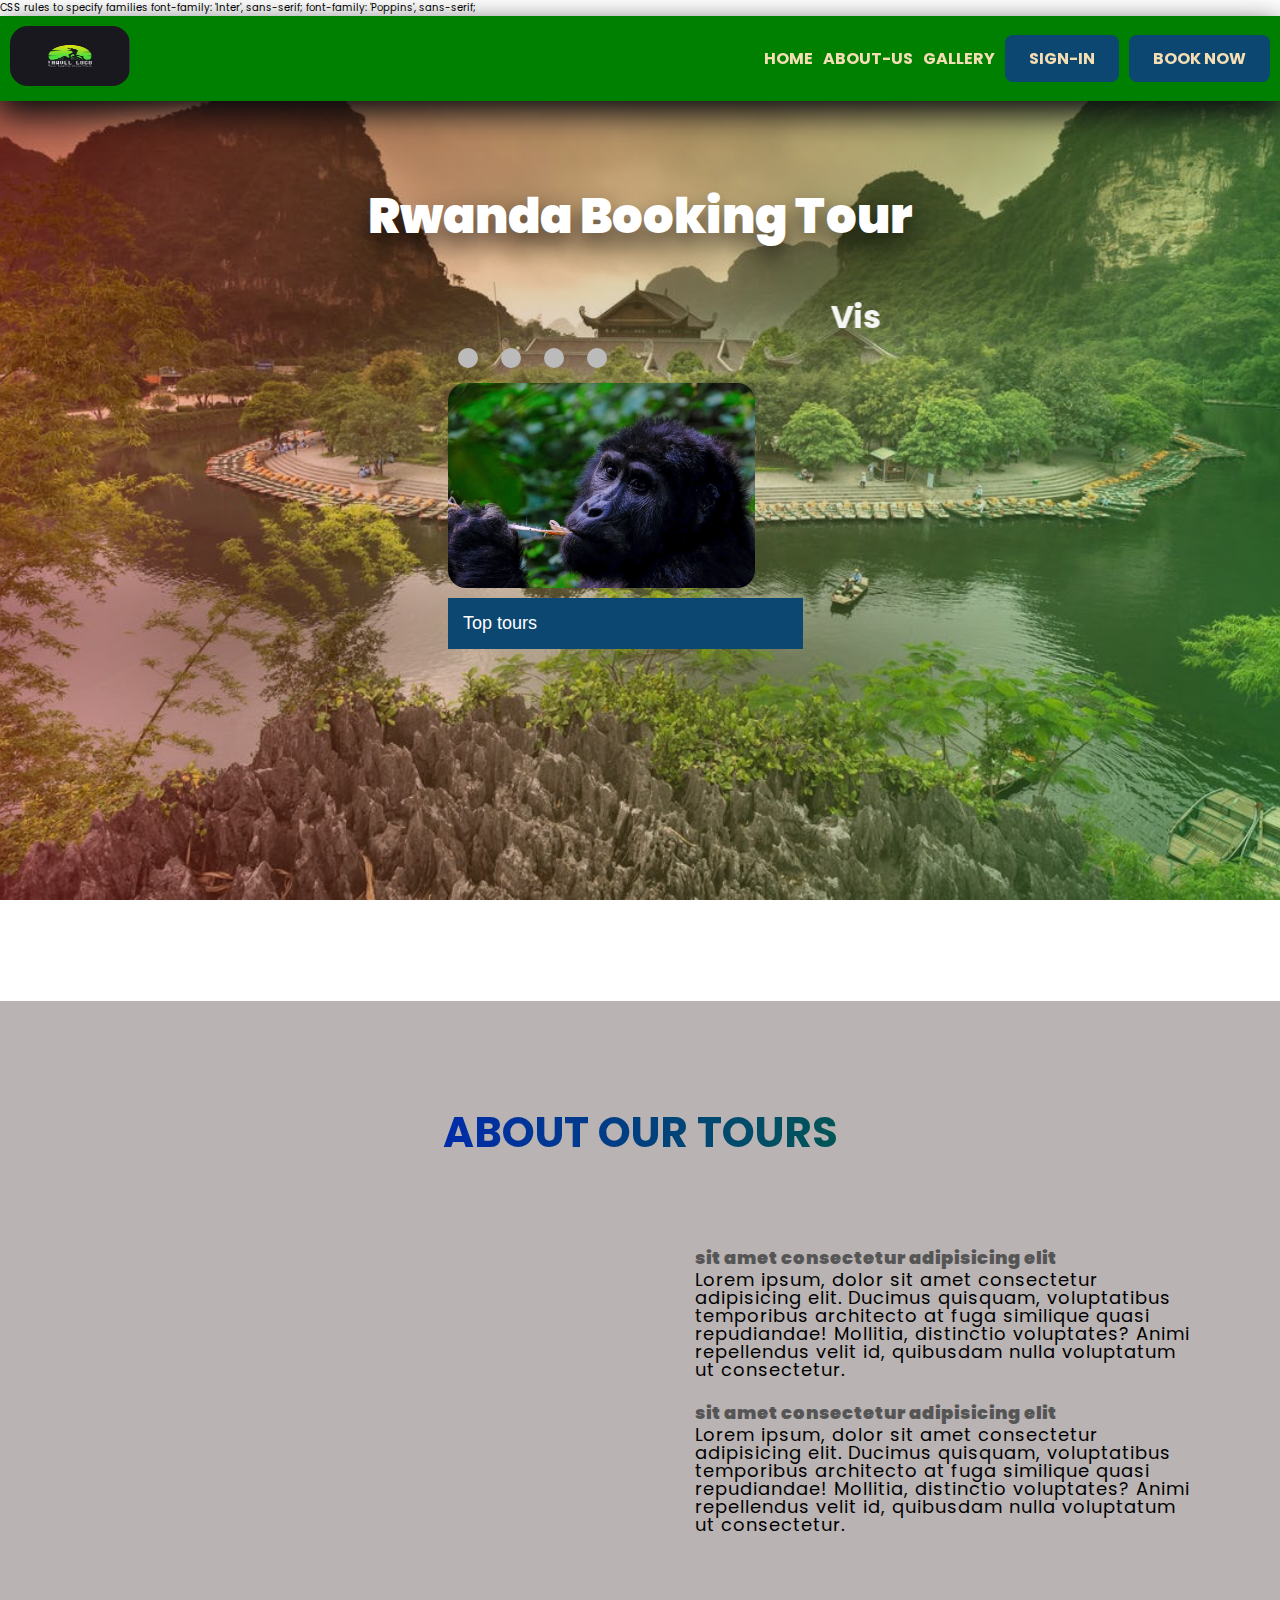
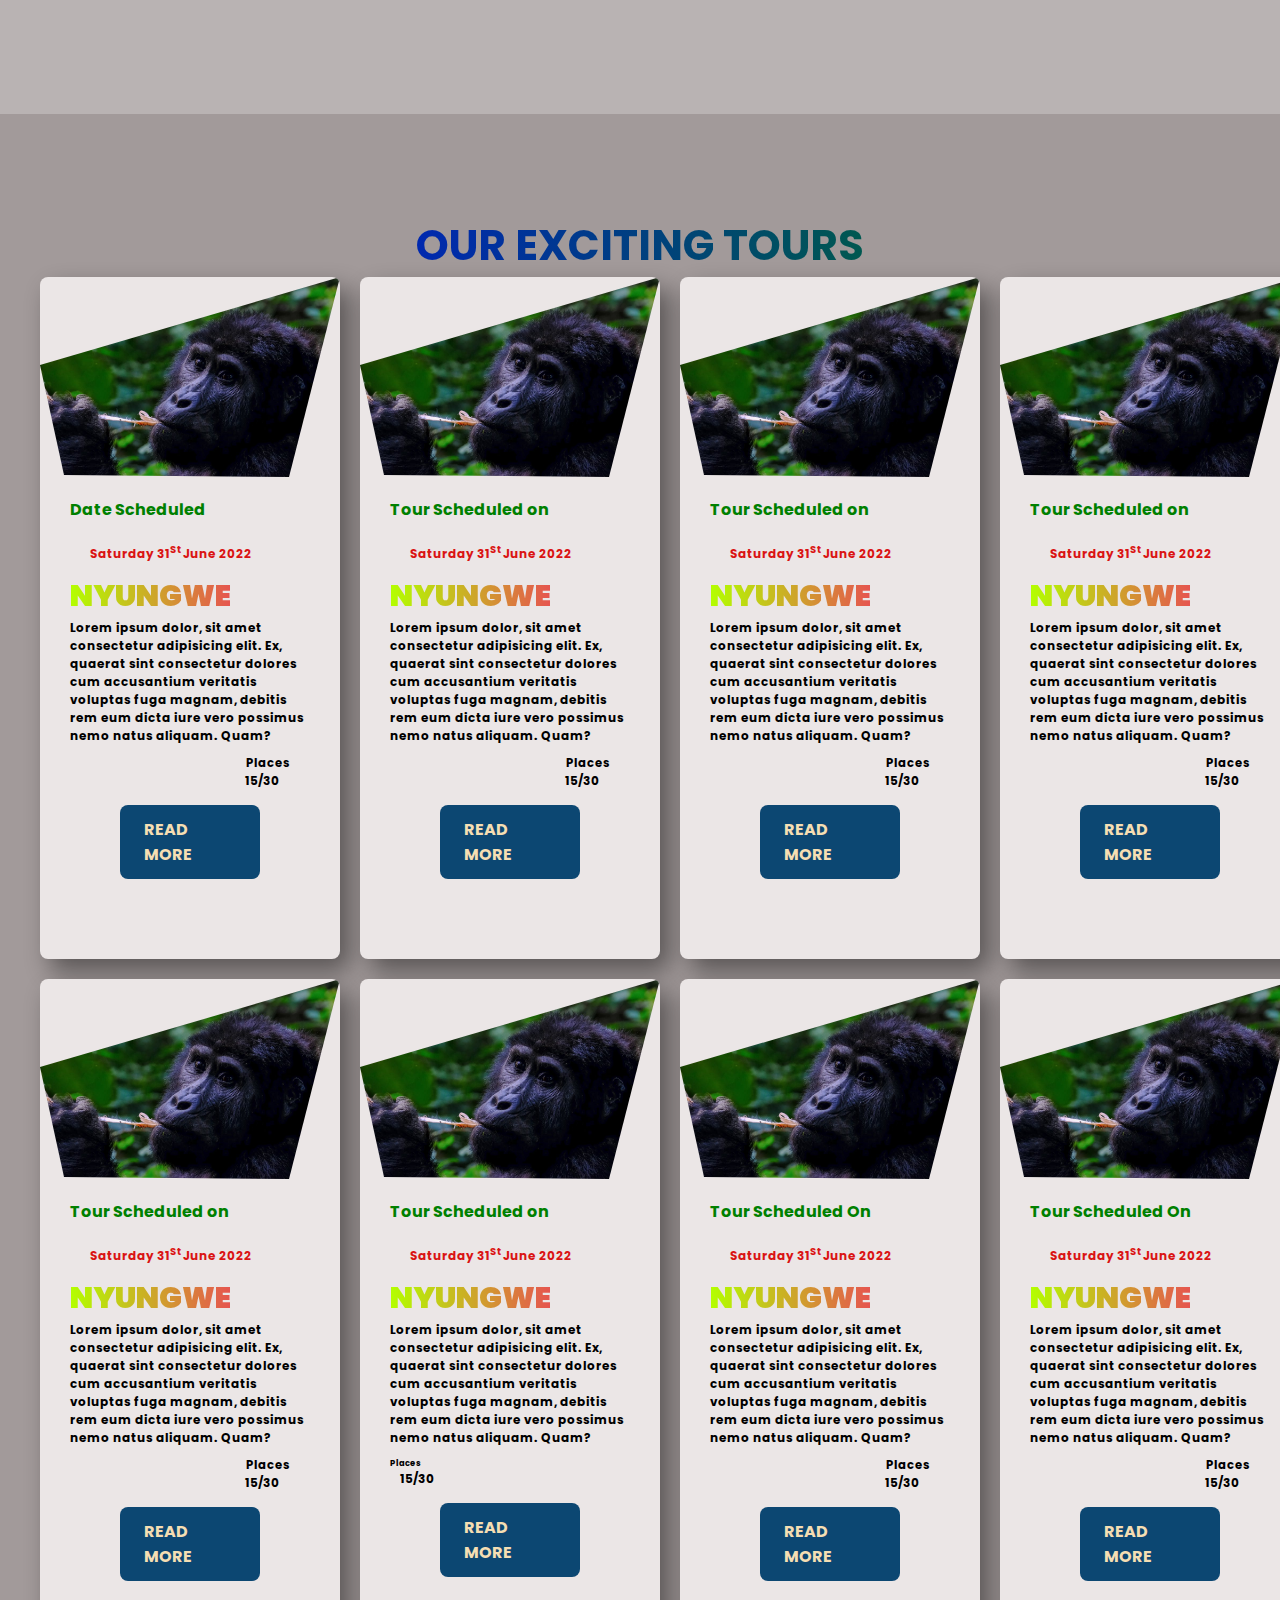
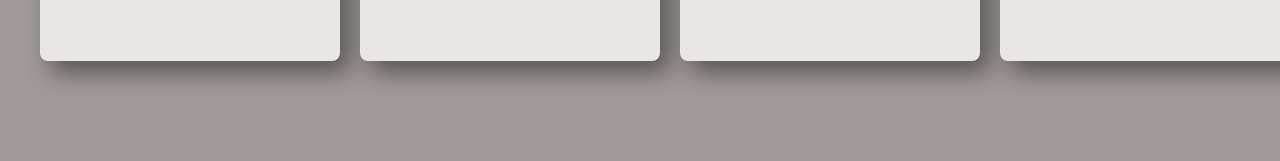
==== commit 096d2c1a: "add styling" ====
--- a/index.html
+++ b/index.html
@@ -37,20 +37,20 @@
       <div class="Home">
         <h1 class="home-title">Rwanda Booking Tour</h1>
         <marquee direction="center" height="40" width="340" bgcolor="black" >Visit Gorilla-Visit Rwanda </marquee>
-        <div class= "home-bck"  >
-       
-         <img src="images/gorilla2.jpeg" alt="Gorilla image" class="img-gorilla">
+        <div class= "home-bck">
+          <div class="dott">
+
+            <span class="dot"></span>
+            <span class="dot"></span>
+            <span class="dot"></span>
+            <span class="dot"></span>
+            <img src="images/gorilla2.jpeg" alt="Gorilla image" class="img-gorilla">
+      
          
-         <!-- <div class="rad">
-          <input id="rad" type="checkbox"> <input type="checkbox"> <input type="checkbox"> <input type="checkbox">
-         </div >   -->
-        
-          
-     
-            <input type="button" id="read"  value="Searching for your tour"></div>
+          </div>
          
-         
-          
+            <input type="button" id="read"  value="Top tours">
+          </div>
          
         </div>
       </div>
--- a/CSS/style.css
+++ b/CSS/style.css
@@ -138,6 +138,19 @@
 }
 #read{
   padding-right: 34rem;
+  font-size: 18px;
+  background-color:#0c4772;
+  color: white;
+}
+.dot {
+  height: 20px;
+  width: 20px;
+  text-align: right;
+  background-color: #bbb;
+  border-radius: 50%;
+  display:inline-flex;
+   margin:10px 10px 10px 10px;
+  
 }
 marquee{
   font-size: 32px;
